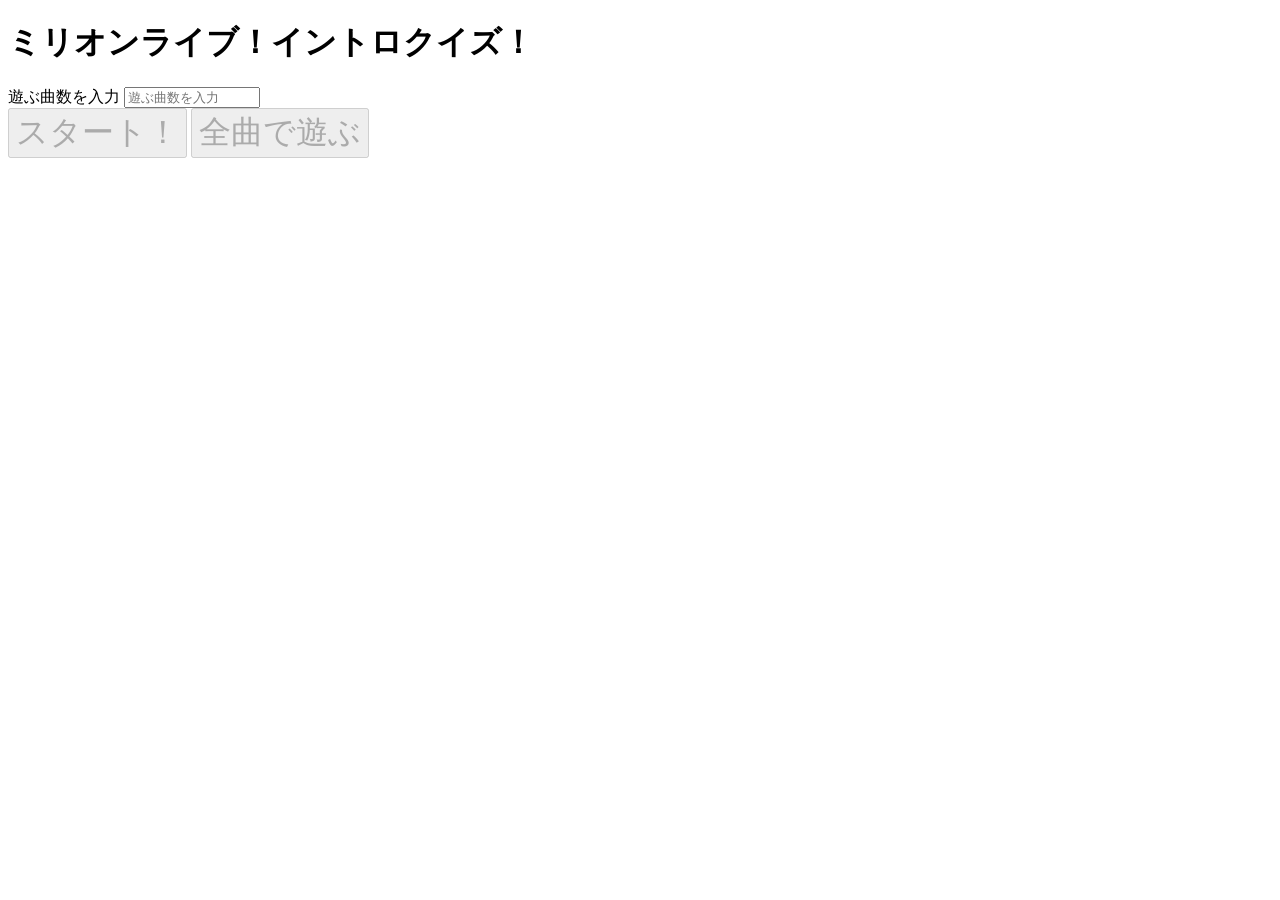
==== million-intro-quiz/index.html @ fbba30cf "Update index.html" ====
<!DOCTYPE html>
<html lang="ja">

<head>
    <meta charset="UTF-8">
    <meta name="viewport" content="width=device-width, initial-scale=1.0, maximum-scale=1.0">
    <title>million-intro-quiz</title>
    <style>
        button {
            font-size: 2rem;
        }

        @media (max-width: 600px) {
            button {
                width: 45%;
                max-width: 400px;
                font-size: 1.5rem;
                margin: 0.25rem;
            }

            #player {
                max-height: 200px;
            }

            #player iframe {
                max-height: 200px;
            }
        }

        #player {
            max-width: 100%;
        }

        #player iframe {
            max-width: 100%;
        }

        .hidden {
            position: absolute;
            left: -9999px;
            top: -9999px;
        }
    </style>
</head>

<!-- Google tag (gtag.js) -->
<script async src="https://www.googletagmanager.com/gtag/js?id=G-EN2T9CJ5Z2"></script>
<script>
    window.dataLayer = window.dataLayer || [];
    function gtag() { dataLayer.push(arguments); }
    gtag('js', new Date());

    gtag('config', 'G-EN2T9CJ5Z2');
</script>


<body>
    <h1>ミリオンライブ！イントロクイズ！</h1>
    <div id="setting">
        <label for="playing-song-count">遊ぶ曲数を入力 </label><input style="width: 8rem;" min="1" type="number"
            placeholder="遊ぶ曲数を入力" id="playing-song-count"><br>
        <button type="button" disabled id="start-button">スタート！</button>
        <button type="button" disabled id="start-all-button">全曲で遊ぶ</button>
    </div>
    <div id="result" style="display: none;">
        ランク:<span id="rank"></span><br>
        スコア:<span id="score"></span><br>
        平均正解時間:<span id="average-time-result"></span><br>
        正解率:<span id="accuracy"></span>(<span id="correct-count-result"></span>/<span id="question-count"></span>)<br>
        間違えた曲:
        <ul id="incorrect-songs"></ul>
    </div>
    <div id="controller" style="display: none;">
        <p>
            回答時間:<span id="timer">00.0</span><br>
            正解数:<span id="correct-count">0</span> 誤答数:<span id="incorrect-count">0</span> 平均正解時間:<span
                id="average-time">記録なし</span><br>
            残り曲数:<span id="remaining-song-count"></span><br>
            <span id="status"></span>
        </p>
        <button type="button" disabled id="answer-button" style="display: none;">回答する</button>
        <button type="button" id="show-answer-button" style="display: none">答えを見る</button>
        <button type="button" id="correct-button" style="display: none">正解</button>
        <button type="button" id="incorrect-button" style="display: none">不正解</button>
        <p id="song-title" style="display: none"></p>
        <div id="player" class="hidden"> </div>
        <script src="https://www.youtube.com/iframe_api"></script>
    </div>

    <script>
        const songIds = [
            '-FGMZtw5wFA',
            'LcT5EGALfvw',
            '-ksPkGh7GYY',
            'HnxtCPSnRiI',
            'S8Jei7xFJJ4',
            'cQzOtTwWtiY',
            'j77jsluhsTQ',
            'iqKas5YMRPk',
            'sZ--IpFyYJc',
            'hTBGZLAzfVg',
            'Ih6Mi3YwBEc',
            '7SBrmRXrCMo',
            'FPQCh1z9Lpo',
            'MyZry4TxgqI',
            'Iuete84dXwE',
            'a3MNRBKTPz4',
            'ZabUWkDpe9I',
            'uzUU6rXRSEs',
            '3iuQ8oCHzQA',
            'aekFxVX3ZVo',
            'w-B0avzcyjQ',
            'voM1UDGbbe0',
            'uGhTq4NNFVU',
            '_lhVm9XVlD0',
            'mFzN8ccO80o',
            'CPMm6HHLNZQ',
            'FkbhA3A2ARk',
            'UORQ4vI--_w',
            'YBUfZwasnVk',
            'K4l3klGc9xY',
            '61AT62up-vs',
            'HuO89I7P4ps',
            'kT1YG0fDg7I',
            '6KeP8iWBmKQ',
            'vNUnfhm3Ifc',
            '_QqEOE8GnDs',
            'z9c9RtTLVP8',
            'TTGcrVY1_fE',
            'vVeWz-zOyx8',
            'uDVa6jMMaZg',
            'Ixy6OqmQPGc',
            'KyFc-nqjR_g',
            'z5FYbAEffAw',
            '6awC7_ahQLY',
            '2pBBVjataZA',
            'Wpwz0dIsV2E',
            'noIbzd8k_QM',
            'HXyVCEMlq20',
            '0dCwCq7Yjfo',
            'dXWwMVsXbp4',
            'gJYo9Km2gkE',
            'Q6g6ZtKf_iw',
            'Ee1-FQJIkJw',
            'qskn0OISxIA',
            'tRcRXrdwdHI',
            'fy2Gk5fgRlU',
            'NMrRGNGAmpc',
            '0-ON3SNGdFQ',
            'p42nox25bnI',
            'WuLvsvNeifI',
            'jBL7u8vXrZM',
            'xG9WT0z6zec',
            'ovYdbWlZUeA',
            'WOBTJX8jess',
            'bBCRrzeCbk8',
            'bclEobFcc7A',
            'zhKmfZvWe3c',
            'aSIgYoxvM3Q',
            'mbyBtTn5IdA',
            'k1YLH-7o7hg',
            'gUUV4XqQMA4',
            'huK3Nlz_T0k',
            'hP6WsUrJb3A',
            'TwmDHn-Qa6k',
            'wpCr1PGPaKE',
            'HNtImorm5MQ',
            'mS1Gttap71A',
            'hZnIlUtKZfE',
            '21LtnbJg-tU',
            'qWTLVAmpv3M',
            'W1HvhUo_RzE',
            '45-NOYrinL0',
            'NamwZszOeAs',
            '0Df4P7Gbpow',
            '3sfmGUoPOgY',
            '5d_ZKnOgLoI',
            'mce1fyXN2So',
            'QwmHufiqUfw',
            'TM2hbEAgMaU',
            'v6jlhssTJNA',
            'gBaDlfu5s8I',
            'N4QJMn16HU4',
            'ww5WsIZY7lE',
            'o-Es4M6OgNk',
            '4oA71-PMVDk',
            'Tlzw2SGS1qo',
            '6duRZFWFHYw',
            'W0DrfoAu4Ck',
            '90ADK_UM-VI',
            'DxyCwpQ_zTY',
            'b8Qhgef4-G8',
            'aNVZC_eumJ0',
            'qYbppL03gdE',
            '1WD_8IlrW48',
            'TfY87DKs7kQ',
            'Xci96gKNeSk',
            'La-fRvgU5ow',
            'aD6IvmFXBDg',
            'NuLbZuhMVNs',
            'f5PoFiLXGcQ',
            'kc5lYw7dPTw',
            'R7nLYrMcKDQ',
            'GKNaO9s_AKE',
            'KHO-GguO0RQ',
            'n8XMXiR3WT0',
            'pZHhCYtey74',
            'Zo_4-eis_6s',
            'S0PxiYYSsZw',
            'h7RJMfR66og',
            'iqjGWOmFVik',
            '921GfvjCrn4',
            'yoqX17Q7CLk',
            '_rtOE2bLqqU',
            'W1gZfqs8aDM',
            'TtCk0ghvF90',
            'JukVboD4a1E',
            'b9LN6whqhS0',
            'V08Jrsa50BQ',
            'w7FkAeWh1S8',
            'Ro1E62Quneo',
            'CzLH3ipVT5o',
            'EPZSqb-Vacs',
            'EH6br1oX4mU',
            'W28EAcRVEdY',
            'uxbm4bA8ew0',
            'MJA_i8kqgxA',
            'x9ELGKdLRVw',
            'mPuW9fyOFRY',
            'cw68FjV7lbE',
            '7VK291Ztpmw',
            'EBqgYPo8_GU',
            'Sfo7UwWIleg',
            'bSwnKYYQHi4',
            'YQZJr4eUh-I',
            '260z2Pp3ajY',
            '4Gtnv2NRiGk',
            'QGNNNhoJKsk',
            '6MSnlqFIIZM',
            '65jUONWrk8Y',
            'iyZD67OXK-s',
            'nQLIA9pzzsQ',
            '0WO6EbIR_r4',
            'LwHOyFiyMTU',
            'XGo-J74Rdk4',
            'XwhljxylR_4',
            '5m2Tl_b6wC0',
            '-4lbOKFRk2k',
            'wHZxg-Km69E',
            'scyh94o7k8g',
            '0LLssHOMH4E',
            'miy789T6w9c',
            '-uns7Hxx-Z8',
            '4PXouVhBWW4',
            'NS_Ouw1e9Bk',
            'ERbeEEdmzBk',
            'EBJq9789c6k',
            'jPE91YRV5k8',
            'ErjMUBUyRj4',
            'wXBkhynYGXU',
            'J723VG6_lsI',
            'lvT4dP2PsmU',
            'bbBFuK8c32s',
            'h7E5aaGZUR4',
            'WKnq8DCdD4k',
            '556ijFeHpgs',
            'Wb9BBYgGE0U',
            'oWu0LFhYoCQ',
            'jK6GOqYAyOA',
            'spgKt_1djsw',
            'vskT4w-48QY',
            'QAD8K4IYYoA',
            'PUkiQRzXvCw',
            'fTDahWXcG_w',
            '2mxd07nr4TE',
            'UJ1bsJKXMyI',
            'mXnK4imFDT0',
            'tVT73cqQ71I',
            'l1bNsUKKnqY',
            'BQDLLTu-dOc',
            '9BM_MY8oI6s',
            '7oYRc9k4P5w',
            'baO4CubG1zg',
            'e6xNAh7Wb6A',
            'N6XQr_s1WFI',
            'jCQLfTDCwSM',
            '736lhs3hm38',
            'icMFQ75A9Jg',
            'w_R87WNNWMc',
            'tWZqvmI1IJ8',
            'CrAG42FbE3w',
            'iH4FWE-et-Y',
            'pCug6GmhNy8',
            '8ITEF26Udzo',
            'caiYKVL_uTA',
            '89n2XIdKFSw',
            'uCWumAa7Jvg',
            'NG9--qc96Qk',
            'm8rj6CssFVY',
            'OAYLyycXqDQ',
            'XV1l2w_tXiE',
            'hIRLBhiJ2Bs',
            'ZHrXUz5toNE',
            'cl6ai0dke5w',
            'zqm1uxlINbw',
            's4YsJ6mlj1o',
            '_44ejm9cfUM',
            'P5y-jUOUJuU',
            'UkLGLRMJOj4',
            'ieet5gJyhDU',
            'se9RdMTdq_c',
            'MTXNPxe8v9k',
            'WjjpKENH-ZA',
            'RJYwr7vFoeM',
            'xjsXR4aakNs',
            'Ex4EvDngwwE',
            'AggolIx7FQc',
            'zOVpFX_pCJw',
            '-DzIGZ7MFzw',
            'W-HtU9-aFs0',
            '8Lw5rScLXxM',
            'YgsrUrs_f9M',
            'w6qVXhmmhcA',
            'zqcrKQQ7NR0',
            '4jSsQcbxGH4',
            'CCLUR0uGL9E',
            'fHYDwlYo7bg',
            'rPp6NQYr7zU',
            'RGGeF8e3PwQ',
            'HQEni1T3t7M',
            'IHcdp3NhD5M',
            'o6PjrMZmWcc',
            'uDPwu2Pudb4',
            'EDA1Zjm1q1o',
            'l9kAK87HVAo',
            'WCW3-Y8rkz8',
            'PTK_6H7ECg4',
            'YBrpOwQlxB4',
            '_BqL3KpH9C0',
            'OrWo0sbC0W4',
            '5RJQMBozp08',
            '6rzlYpq8m6w',
            'D0uOynlIRNs',
            'Fsic4l8dyh4',
            'bp_Uo5DwIPY',
            'KdjIIPVoj9k',
            '1O0yM1zZdwQ',
            'g0DNTlCam0g',
            'Is_hXoOdyx8',
            'zfZ7ul2OGY4',
            'PEINhVwvXbI',
            '7h--n8dayK8',
            'QaJQabO9Q_Q',
            'NUiNKUfz9VM',
            'UrH8UW1WYNQ',
            'qOM0Un5CamU',
            'YZRodz2CCnc',
            'UqCzzJ1yd38',
            'O89TLxQNWHM',
            '_4qETshDPbg',
            'gQtzRFDCteU',
            'udIAUcegEgw',
            'k5-Wuuw5D00',
            'JxII3iHsijU',
            'pQVxzQyVIQE',
            'YvJlTUT9lg0',
            'jx5cYVRF__s',
            'cMvb40caGao',
            'cABx8Wl9YAw',
            '85GmA8ZHif4',
            'FPiwF4Fl61E',
            '6Uiw9V2SXsk',
            '195ZksGfYsE',
            'sEkJbekMfI0',
            'IKmnKjgMPHY',
            'tw1zKpI11kQ',
            'kd2yj_W0KCA',
            'Ivht80KDexo',
            'ZWAdDC5Fc60',
            'EY_ujI6vBt8',
            'YhPV-YewYCo',
            's6Q_B_UTDKI',
            'iBhyy2F-lx8',
            'wLhxAJJAwBE',
            'oLIPSy5XvJQ',
            'zK1mg7xOKYM',
            'i89xdDP2jng',
            'ORYt4pJklxg',
            'oGj4GKM9fX0',
            '_ZRvTHAH65o',
            '43-axjPdNFc',
            'xXsHKPquKPg',
            'a5X62ZQiaLg',
            'cNqGtiVFkrQ',
            'fQcjDJq4sOU',
            'pxNDyVpG7m0',
            'LLQ7m-l_7FQ',
            '4KBbX6qDGNk',
            'HJBcLcqe50I',
            'IgtNZrTjtPQ',
            'KqJ71WrlVJY',
            'Z8Y8MVJ5R7I',
            '10Kevs_wDPQ',
            'beGZOf1_3hc',
            'rXsvVNOu4N4',
            '86uCF6NeQIw',
            'Gn3b4u-SqgA',
            'U2vrlsXqCD0',
            'HRhrDwYUs2E',
            '7opKpKqh5i8',
            'I0HiUDoF7x4',
            'OhM5kWgVlU4',
            'CSWbkYEChq8',
            'hyNT3BdC9UI',
            '_DdENUyVQ5o',
            'lGex7hvK5kM',
            'O4CGWp5ZUCg',
            'JpZ5iLD4S50',
            '1aLjVcddyd4',
            '6H9HzUqTeck',
            'dj0CL_nJSLI',
            'mwTxsQ5L0e0',
            'PuNY8T0Vx5I',
            'bXTRLaDT_Lg',
            'F4vj6BAyOMI',
            '3Hfh1SFwEdg',
            'MC3QmTFwjWI',
            'fZKzQ_LWig4',
            'd1m5MhFTJ4M',
            'DTNECLVa3lk',
            'ZzQ4V78MSG4',
            '_XE0oq0M9Yk',
            'i734-lMvbwA',
            'v8T8Qj-1x-M',
            'v-8CsWJXrLI',
            '1KirGWkJZLI',
            'KfJ4x-Oruvg',
            'h4qlMhn96zk',
            'd9JE0w5AudU',
            '2iKBXW1WYZk',
            'lxInJHgnKXM',
            'PkwEF5_mShI',
            'DxN3-mJ8q98',
            'p8u4AivQl0w',
            'Zqby1eogDio',
            'aXAcapStg_A',
            'My1hBNsureA',
            'EEj3iUEmt-k',
            't5Kj6nsPsX4',
            '3Mj1dua0TAI',
            'lLt3wfTAPM0',
            'o90keHLiA_w',
            'DaKYdxn_ifI',
            'VH5qSLoOvNI',
            'bbXovNXz2sA',
            'nHd0vPafYOw',
            'KwveVlij4lc',
            '3c8Uoh1KpM8',
            'L5jnTnzHgIg',
            'fejJF4a6CUA',
            'fDMHHlPimAQ',
            '64oWozqhBbo',
            'VLobhrJimp0',
            'VuBThXovu2s',
            'DU1JiGEun8g',
            'gWhoeEfsvVo',
            'XqsLuwqlkrY',
            'Qb89GNYo9Ew',
            'sQpgZIJd7pY',
            'CDCD83VXgyI',
            'wMy_hG4tprw',
            'YRQEBBTgdpA',
            'HxQe5SVHlWQ',
            '6JiosI_1jeA',
            'WGYtZOyuy8Y',
            'lrOtFCSp1PY',
            'NydaiqWX2Y4',
            'EZWFjeIwx1A',
            '6cFkEZq-PgY',
            'oCKyHiWYuqM',
            'OCnTV9x9mFA',
            'Iji4ODkdvXU',
            'C38cR8TDRHk',
            'o-YK2vu3P3c',
            '9bXmrbPk040',
            'TNUbYeC5EFg',
            'fZYNPS5FKbQ',
            'CBGa3ANE_60',
            'H7AfzilyASo',
            'n5PUJoiB06s',
            'RpiPNsIFC7Y',
            'mvtjuhFVdYQ',
            'VDLbzmmyyNo',
            'i_7Kgr4Wj8Y',
            '7gl_p7NZwG0',
            'lxrIX-Yq0HE',
            'GRXOER-Tm3w',
            'bvuM3aomRX8',
            'pUAgtQ1MayY',
            '4XzfNJI6JKg',
            'AX2VSODd0r8',
            '9iGcVdEwTZY',
            'ctZVHZv984k',
            'y4mpiahrBt4',
            'GQoH5Fntzsk',
            'Ego-u2TtOCo',
            'e8tHtlhP2t0',
            'OVm5Lzkh-l4',
            'oWHsG0SqEmA',
            'dWUWzNU59y8',
            'rF-rDLR1QVw',
            '5H5LUhmDtKY',
            'Ay1iS1fpG8E',
            'mdw9dKDU3MQ',
            'N3j8BR7VXUg',
            'dIHKDnoMAKs',
            'e0dt0GkMF0A',
            'nQAyuWZzBGA',
            'r__FyUT39vI',
            '5h-KyyjFdoc',
            'X44t1Y4G35g',
            '8KEjl-jj2kY',
            'f6_yPQhY8Ts',
            'qr_m1r7yjaI',
            'gFXGNcNP18s',
            'rmZw7--Mm1A',
            'jDHAbIR0UZY',
            'eLNYyLkysVY',
            'hVuYo8zMCe4',
            'Igi66lBRpQ8',
            'guos5TeOrKQ',
        ]

        let remainingSongs = []
        let incorrectSongs = []
        let totalCorrectTime = 0
        let correctCount = 0
        let incorrectCount = 0

        let onSongStarted = null
        let onSongError = null

        let player
        function onYouTubeIframeAPIReady() {
            player = new YT.Player('player', {
                playerVars: {
                    playsinline: 1,
                },
                events: {
                    onReady: playerReady,
                    onStateChange(e) {
                        if (e.data === YT.PlayerState.PLAYING && onSongStarted) {
                            onSongStarted()
                            onSongStarted = null
                            onSongError = null
                        }
                    },
                    onError(e) {
                        if (onSongError) {
                            onSongError(e.data)
                            onSongStarted = null
                            onSongError = null
                        }
                    }
                }
            })
        }

        // const playerElement = document.getElementById('player')
        const remainingSongCount = document.getElementById('remaining-song-count')
        const songTitle = document.getElementById('song-title')
        const startButton = document.getElementById('start-button')
        const startAllButton = document.getElementById('start-all-button')
        const answerButton = document.getElementById('answer-button')
        const showAnswerButton = document.getElementById('show-answer-button')
        const correctButton = document.getElementById('correct-button')
        const incorrectButton = document.getElementById('incorrect-button')
        const statusElement = document.getElementById('status')
        const timer = document.getElementById('timer')
        const correctCountElement = document.getElementById('correct-count')
        const incorrectCountElement = document.getElementById('incorrect-count')
        const averageTimeElement = document.getElementById('average-time')

        document.getElementById('playing-song-count').max = songIds.length

        const playerReady = () => {
            startAllButton.addEventListener('click', async (e) => {
                remainingSongs = [...songIds]
                document.getElementById('setting').style.display = 'none'
                document.getElementById('result').style.display = 'none'
                document.getElementById('controller').style.display = 'block'
                answerButton.style.display = 'inline'
                const success = await change()
                if (success) {
                    startTimer()
                    answerButton.disabled = false
                } else {
                    showResult()
                }
            })
            startButton.addEventListener('click', async (e) => {
                const count = Number(document.getElementById('playing-song-count').value)
                if (!Number.isInteger(count) || count < 1 || count > songIds.length) {
                    alert('1~' + songIds.length + 'を入力してください。')
                    return
                }
                remainingSongs = [...songIds]
                for (let i = 0; i < songIds.length - count; i++) {
                    remainingSongs.splice(Math.floor(Math.random() * remainingSongs.length), 1)
                }
                document.getElementById('setting').style.display = 'none'
                document.getElementById('result').style.display = 'none'
                document.getElementById('controller').style.display = 'block'
                answerButton.style.display = 'inline'
                const success = await change()
                if (success) {
                    startTimer()
                    answerButton.disabled = false
                } else {
                    showResult()
                }
            })
            answerButton.addEventListener('click', (e) => {
                // playerElement.style.display = 'block'
                player.pauseVideo()
                statusElement.innerText = '停止中'
                answerButton.disabled = true
                answerButton.style.display = 'none'
                showAnswerButton.style.display = 'inline'
                stopTimer()
            })
            showAnswerButton.addEventListener('click', (e) => {
                player.playVideo()
                statusElement.innerText = '再生中'
                showAnswerButton.style.display = 'none'
                document.getElementById('player').classList.remove('hidden')
                correctButton.style.display = 'inline'
                correctButton.disabled = false
                incorrectButton.style.display = 'inline'
                incorrectButton.disabled = false
                songTitle.style.display = 'block'
                songTitle.innerText = player.getVideoData().title
            })
            correctButton.addEventListener('click', async (e) => {
                correctButton.disabled = true
                incorrectButton.disabled = true
                // playerElement.style.display = 'none'
                document.getElementById('player').classList.add('hidden')
                answerButton.style.display = 'inline'
                correctButton.style.display = 'none'
                incorrectButton.style.display = 'none'
                songTitle.style.display = 'none'
                correctCount++
                correctCountElement.innerText = correctCount
                totalCorrectTime += answerTime
                averageTimeElement.innerText = Math.round(totalCorrectTime / correctCount) / 10
                if (remainingSongs.length === 0) {
                    showResult()
                } else {
                    const success = await change()
                    if (success) {
                        startTimer()
                        answerButton.disabled = false
                    } else {
                        showResult()
                    }
                }
            })
            incorrectButton.addEventListener('click', async (e) => {
                correctButton.disabled = true
                incorrectButton.disabled = true
                // playerElement.style.display = 'none'
                document.getElementById('player').classList.add('hidden')
                answerButton.style.display = 'inline'
                correctButton.style.display = 'none'
                incorrectButton.style.display = 'none'
                songTitle.style.display = 'none'
                incorrectSongs.push([player.getVideoData().title, player.getVideoData().video_id])
                incorrectCount++
                incorrectCountElement.innerText = incorrectCount
                if (remainingSongs.length === 0) {
                    showResult()
                } else {
                    const success = await change()
                    if (success) {
                        startTimer()
                        answerButton.disabled = false
                    } else {
                        showResult()
                    }
                }
            })
            startButton.disabled = false
            startAllButton.disabled = false
        }

        const showResult = () => {
            player.pauseVideo()
            const incorrectSongsElement = document.getElementById('incorrect-songs')
            incorrectSongsElement.innerHTML = ''
            let rank = ''
            let averageTime = 0
            let score = 0

            let accuracy = correctCount / (correctCount + incorrectCount)

            if (!correctCount) {
                averageTime = '記録なし'
                score = 0
            } else {
                averageTime = Math.round(totalCorrectTime / correctCount) / 10
                score = Math.round(1000 * accuracy * (1 / (1 + averageTime / 5)))
                averageTime += '秒'
            }

            if (score >= 950) rank = 'SSS'
            else if (score >= 900) rank = 'SS'
            else if (score >= 850) rank = 'S'
            else if (score >= 750) rank = 'A'
            else if (score >= 600) rank = 'B'
            else if (score >= 450) rank = 'C'
            else if (score >= 300) rank = 'D'
            else if (score >= 200) rank = 'E'
            else rank = 'F'


            document.getElementById('rank').innerText = rank
            document.getElementById('score').innerText = score
            document.getElementById('average-time-result').innerText = averageTime
            document.getElementById('controller').style.display = 'none'
            document.getElementById('accuracy').innerText = (accuracy * 100).toFixed(1) + '%'
            document.getElementById('correct-count-result').innerText = correctCount
            document.getElementById('question-count').innerText = correctCount + incorrectCount
            document.getElementById('result').style.display = 'block'
            document.getElementById('setting').style.display = 'block'
            for (let song of incorrectSongs) {
                const a = document.createElement('a')
                a.href = `https://www.youtube.com/watch?v=${song[1]}`
                a.target = '_blank'
                a.rel = 'noopener noreferrer'
                a.textContent = song[0]
                const element = document.createElement('li')
                element.appendChild(a)
                incorrectSongsElement.appendChild(element)
            }

            totalCorrectTime = 0
            correctCount = 0
            incorrectCount = 0
            incorrectSongs = []
            correctCountElement.innerText = '0'
            incorrectCountElement.innerText = '0'
            averageTimeElement.innerText = '記録なし'
            timer.innerText = '00.0'
        }

        const change = async () => {
            while (remainingSongs.length) {
                const index = Math.floor(Math.random() * remainingSongs.length)
                const song = remainingSongs[index]
                statusElement.innerText = '読み込み中'
                try {
                    await loadSong(song)
                    remainingSongs.splice(index, 1)
                    remainingSongCount.innerText = remainingSongs.length + 1
                    statusElement.innerText = '再生中'
                    return true
                } catch (error) {
                    remainingSongs.splice(index, 1)
                    console.log(`動画エラー: ${song}`)
                }
            }
            return false
        }

        function loadSong(songId) {
            return new Promise((resolve, reject) => {
                const timeoutID = setTimeout(() => {
                    onSongStarted = null
                    onSongError = null
                    reject("timeout")
                }, 15000)
                onSongStarted = () => {
                    clearTimeout(timeoutID)
                    resolve()
                }
                onSongError = error => {
                    clearTimeout(timeoutID)
                    reject(error)
                }
                player.loadVideoById(songId)
            });
        }

        let startTime
        let timeoutID
        let answerTime
        const displayTime = () => {
            const currentTime = Date.now() - startTime
            answerTime = Math.floor(currentTime / 100)
            timer.innerText = (currentTime / 1000).toFixed(1)
            timeoutID = setTimeout(displayTime, 100)
        }
        const startTimer = () => {
            startTime = Date.now()
            displayTime()
        }
        const stopTimer = () => {
            clearTimeout(timeoutID)
        }
    </script>
</body>

</html>
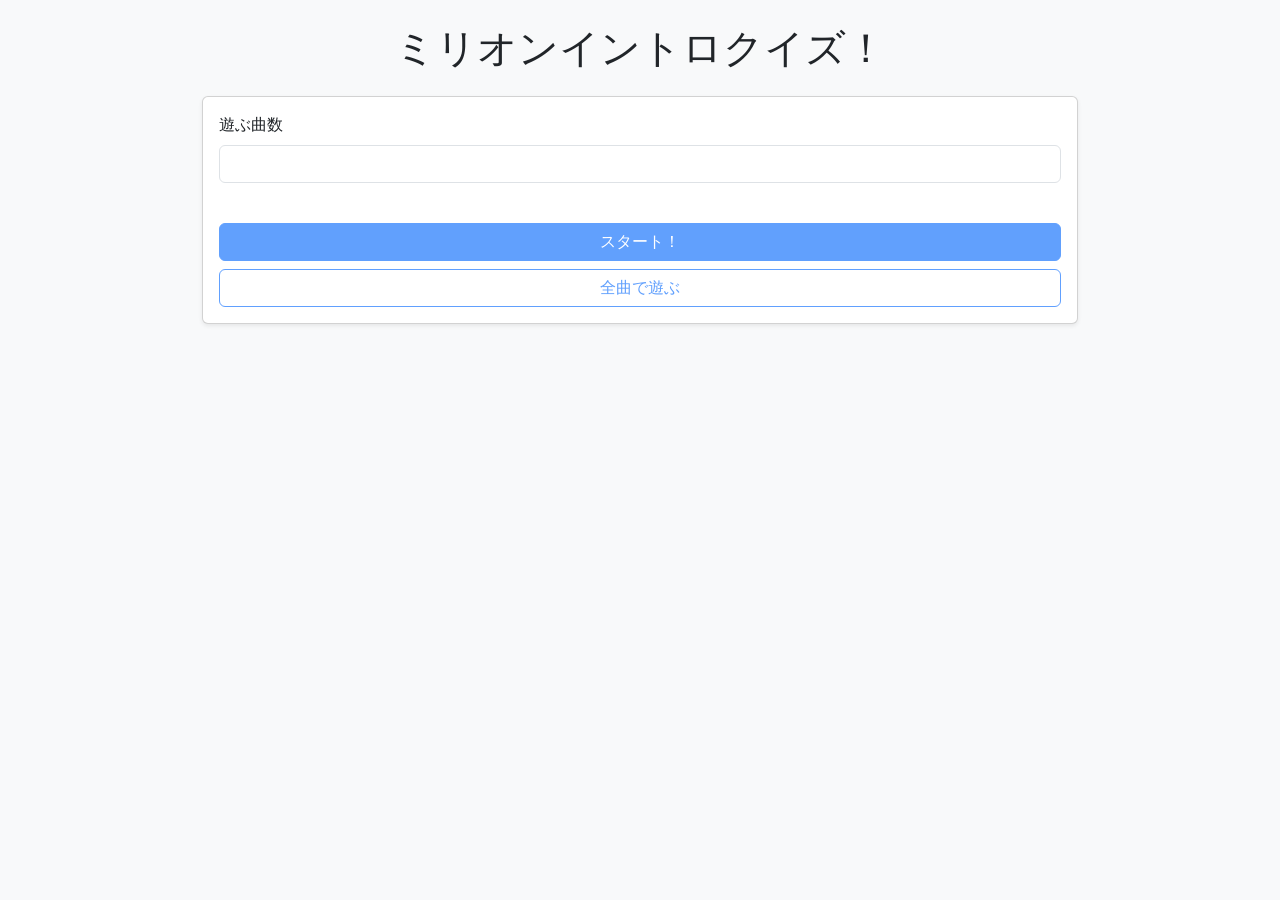
==== commit b9274afc: "見た目を整えた" ====
--- a/million-intro-quiz/index.html
+++ b/million-intro-quiz/index.html
@@ -2,39 +2,20 @@
 <html lang="ja">
 
 <head>
+    <!-- Google tag (gtag.js) -->
+    <script async src="https://www.googletagmanager.com/gtag/js?id=G-EN2T9CJ5Z2"></script>
+    <script>
+        window.dataLayer = window.dataLayer || [];
+        function gtag() { dataLayer.push(arguments); }
+        gtag('js', new Date());
+
+        gtag('config', 'G-EN2T9CJ5Z2');
+    </script>
     <meta charset="UTF-8">
     <meta name="viewport" content="width=device-width, initial-scale=1.0, maximum-scale=1.0">
     <title>million-intro-quiz</title>
+    <link href="https://cdn.jsdelivr.net/npm/bootstrap@5.3.8/dist/css/bootstrap.min.css" rel="stylesheet">
     <style>
-        button {
-            font-size: 2rem;
-        }
-
-        @media (max-width: 600px) {
-            button {
-                width: 45%;
-                max-width: 400px;
-                font-size: 1.5rem;
-                margin: 0.25rem;
-            }
-
-            #player {
-                max-height: 200px;
-            }
-
-            #player iframe {
-                max-height: 200px;
-            }
-        }
-
-        #player {
-            max-width: 100%;
-        }
-
-        #player iframe {
-            max-width: 100%;
-        }
-
         .hidden {
             position: absolute;
             left: -9999px;
@@ -43,50 +24,117 @@
     </style>
 </head>
 
-<!-- Google tag (gtag.js) -->
-<script async src="https://www.googletagmanager.com/gtag/js?id=G-EN2T9CJ5Z2"></script>
-<script>
-    window.dataLayer = window.dataLayer || [];
-    function gtag() { dataLayer.push(arguments); }
-    gtag('js', new Date());
-
-    gtag('config', 'G-EN2T9CJ5Z2');
-</script>
-
-
-<body>
-    <h1>ミリオンライブ！イントロクイズ！</h1>
-    <div id="setting">
-        <label for="playing-song-count">遊ぶ曲数を入力 </label><input style="width: 8rem;" min="1" type="number"
-            placeholder="遊ぶ曲数を入力" id="playing-song-count"><br>
-        <button type="button" disabled id="start-button">スタート！</button>
-        <button type="button" disabled id="start-all-button">全曲で遊ぶ</button>
+<body class="bg-body-tertiary">
+    <div class="container py-4" style="max-width: 900px">
+        <h1 class="text-center mb-4">ミリオンイントロクイズ！</h1>
+        <div id="setting" class="card shadow-sm">
+            <div class="card-body">
+                <label for="playing-song-count" class="form-label">遊ぶ曲数</label><input min="1" type="number"
+                    class="form-control mb-3" id="playing-song-count"><br>
+                <div class="d-grid gap-2">
+                    <button class="btn btn-primary" type="button" disabled id="start-button">スタート！</button>
+                    <button class="btn btn-outline-primary" type="button" disabled id="start-all-button">全曲で遊ぶ</button>
+                </div>
+            </div>
+        </div>
+
+        <div id="result" style="display: none">
+            <div class="card shadow text-center mt-4 mb-4">
+                <div class="card-body py-5">
+                    <div id="rank" class="display-1 fw-bold-text-warning"></div>
+                    <div class="text-secondary mb-3">Rank</div>
+                    <div id="score" class="display-2 fw-bold"></div>
+                    <div class="text-muted">score</div>
+                </div>
+            </div>
+            <div class="card shadow-sm mb-4">
+                <div class="card-body">
+                    <div class="row text-center">
+                        <div class="col">
+                            <div class="text-muted">正解率</div>
+                            <div id="accuracy" class="fs-2 fw-bold"></div>
+                        </div>
+                        <div class="col">
+                            <div class="text-muted">平均時間</div>
+                            <div id="average-time-result" class="fs-2 fw-bold"></div>
+                        </div>
+                    </div>
+                    <hr>
+                    <div class="text-center">
+                        <div class="text-center">正解数</div>
+                        <div class="fs-3 fw-bold">
+                            <span id="correct-count-result"></span>
+                            /
+                            <span id="question-count"></span>
+                        </div>
+                    </div>
+                </div>
+            </div>
+            <div class="card shadow-sm mb-4">
+                <div class="card-header">間違えた曲</div>
+                <ul id="incorrect-songs" class="list-group list-group-flush"></ul>
+            </div>
+            <button id="play-again-button" class="btn btn-primary w-100">もう一度遊ぶ</button>
+        </div>
+
+        <div id="controller" style="display: none;">
+            <div class="card shadow-sm mb-3">
+                <div class="card-body">
+                    <div class="row text-center">
+                        <div id="status-badge" class="badge text-bg-primary mb-2"></div>
+                        <h3 id="song-title" class="fw-bold text-center text-primary" style="display: none"></h3>
+                    </div>
+                    <hr>
+                    <div class="row g-3 text-center">
+                        <div class="col-6 col-md-3">
+                            <small class="text-muted">回答時間</small>
+                            <div id="timer" class="fs-3 fw-bold">0.00</div>
+                        </div>
+
+                        <div class="col-6 col-md-3">
+                            <small class="text-muted">残り曲数</small>
+                            <div id="remaining-song-count" class="fs-3 fw-bold">0</div>
+                        </div>
+
+                        <div class="col-6 col-md-3">
+                            <small class="text-muted">正解</small>
+                            <div id="correct-count" class="fs-3 fw-bold text-success">0</div>
+                        </div>
+
+                        <div class="col-6 col-md-3">
+                            <small class="text-muted">誤答</small>
+                            <div id="incorrect-count" class="fs-3 fw-bold text-danger">0</div>
+                        </div>
+                    </div>
+                </div>
+            </div>
+
+            <div class="row g-3 align-items-stretch">
+                <div class="col-12 col-md-8">
+                    <div id="player-card" class="card h-100 hidden">
+                        <div class="card-body">
+                            <div class="ratio ratio-16x9">
+                                <div id="player"></div>
+                            </div>
+                        </div>
+                    </div>
+                </div>
+
+                <div class="col-12 col-md-4">
+                    <div class="d-grid gap-2 h-100">
+                        <button id="correct-button" class="btn btn-success flex-grow-1" style="display: none">正解</button>
+                        <button id="incorrect-button" class="btn btn-danger flex-grow-1" style="display: none">不正解</button>
+                    </div>
+                </div>
+            </div>
+
+            <button type="button" disabled id="answer-button" class="btn btn-primary btn-lg w-100"
+                style="display: none;">回答する</button>
+            <button type="button" id="show-answer-button" class="btn btn-secondary btn-lg w-100"
+                style="display: none">答えを見る</button>
+            <script src="https://www.youtube.com/iframe_api"></script>
+        </div>
     </div>
-    <div id="result" style="display: none;">
-        ランク:<span id="rank"></span><br>
-        スコア:<span id="score"></span><br>
-        平均正解時間:<span id="average-time-result"></span><br>
-        正解率:<span id="accuracy"></span>(<span id="correct-count-result"></span>/<span id="question-count"></span>)<br>
-        間違えた曲:
-        <ul id="incorrect-songs"></ul>
-    </div>
-    <div id="controller" style="display: none;">
-        <p>
-            回答時間:<span id="timer">00.0</span><br>
-            正解数:<span id="correct-count">0</span> 誤答数:<span id="incorrect-count">0</span> 平均正解時間:<span
-                id="average-time">記録なし</span><br>
-            残り曲数:<span id="remaining-song-count"></span><br>
-            <span id="status"></span>
-        </p>
-        <button type="button" disabled id="answer-button" style="display: none;">回答する</button>
-        <button type="button" id="show-answer-button" style="display: none">答えを見る</button>
-        <button type="button" id="correct-button" style="display: none">正解</button>
-        <button type="button" id="incorrect-button" style="display: none">不正解</button>
-        <p id="song-title" style="display: none"></p>
-        <div id="player" class="hidden"> </div>
-        <script src="https://www.youtube.com/iframe_api"></script>
-    </div>
-
     <script>
         const songIds = [
             '-FGMZtw5wFA',
@@ -566,7 +614,6 @@
             })
         }
 
-        // const playerElement = document.getElementById('player')
         const remainingSongCount = document.getElementById('remaining-song-count')
         const songTitle = document.getElementById('song-title')
         const startButton = document.getElementById('start-button')
@@ -575,11 +622,11 @@
         const showAnswerButton = document.getElementById('show-answer-button')
         const correctButton = document.getElementById('correct-button')
         const incorrectButton = document.getElementById('incorrect-button')
-        const statusElement = document.getElementById('status')
         const timer = document.getElementById('timer')
         const correctCountElement = document.getElementById('correct-count')
         const incorrectCountElement = document.getElementById('incorrect-count')
-        const averageTimeElement = document.getElementById('average-time')
+        const statusBadge = document.getElementById('status-badge')
+        const playerCard = document.getElementById('player-card')
 
         document.getElementById('playing-song-count').max = songIds.length
 
@@ -589,6 +636,8 @@
                 document.getElementById('setting').style.display = 'none'
                 document.getElementById('result').style.display = 'none'
                 document.getElementById('controller').style.display = 'block'
+                statusBadge.className = 'badge text-bg-success'
+                statusBadge.textContent = '再生中'
                 answerButton.style.display = 'inline'
                 const success = await change()
                 if (success) {
@@ -611,6 +660,8 @@
                 document.getElementById('setting').style.display = 'none'
                 document.getElementById('result').style.display = 'none'
                 document.getElementById('controller').style.display = 'block'
+                statusBadge.className = 'badge text-bg-success'
+                statusBadge.textContent = '再生中'
                 answerButton.style.display = 'inline'
                 const success = await change()
                 if (success) {
@@ -621,9 +672,9 @@
                 }
             })
             answerButton.addEventListener('click', (e) => {
-                // playerElement.style.display = 'block'
                 player.pauseVideo()
-                statusElement.innerText = '停止中'
+                statusBadge.className = 'badge text-bg-warning'
+                statusBadge.textContent = '停止中'
                 answerButton.disabled = true
                 answerButton.style.display = 'none'
                 showAnswerButton.style.display = 'inline'
@@ -631,9 +682,10 @@
             })
             showAnswerButton.addEventListener('click', (e) => {
                 player.playVideo()
-                statusElement.innerText = '再生中'
+                statusBadge.className = 'badge text-bg-success'
+                statusBadge.textContent = '再生中'
                 showAnswerButton.style.display = 'none'
-                document.getElementById('player').classList.remove('hidden')
+                playerCard.classList.remove('hidden')
                 correctButton.style.display = 'inline'
                 correctButton.disabled = false
                 incorrectButton.style.display = 'inline'
@@ -644,8 +696,7 @@
             correctButton.addEventListener('click', async (e) => {
                 correctButton.disabled = true
                 incorrectButton.disabled = true
-                // playerElement.style.display = 'none'
-                document.getElementById('player').classList.add('hidden')
+                playerCard.classList.add('hidden')
                 answerButton.style.display = 'inline'
                 correctButton.style.display = 'none'
                 incorrectButton.style.display = 'none'
@@ -653,7 +704,6 @@
                 correctCount++
                 correctCountElement.innerText = correctCount
                 totalCorrectTime += answerTime
-                averageTimeElement.innerText = Math.round(totalCorrectTime / correctCount) / 10
                 if (remainingSongs.length === 0) {
                     showResult()
                 } else {
@@ -669,8 +719,7 @@
             incorrectButton.addEventListener('click', async (e) => {
                 correctButton.disabled = true
                 incorrectButton.disabled = true
-                // playerElement.style.display = 'none'
-                document.getElementById('player').classList.add('hidden')
+                playerCard.classList.add('hidden')
                 answerButton.style.display = 'inline'
                 correctButton.style.display = 'none'
                 incorrectButton.style.display = 'none'
@@ -690,6 +739,12 @@
                     }
                 }
             })
+            document.getElementById('play-again-button').addEventListener('click', () => {
+                window.scrollTo({
+                    top: 0,
+                    behavior: 'smooth'
+                })
+            })
             startButton.disabled = false
             startAllButton.disabled = false
         }
@@ -713,15 +768,22 @@
                 averageTime += '秒'
             }
 
-            if (score >= 950) rank = 'SSS'
-            else if (score >= 900) rank = 'SS'
-            else if (score >= 850) rank = 'S'
-            else if (score >= 750) rank = 'A'
-            else if (score >= 600) rank = 'B'
-            else if (score >= 450) rank = 'C'
+            if (score >= 900) rank = 'SSS'
+            else if (score >= 800) rank = 'SS'
+            else if (score >= 700) rank = 'S'
+            else if (score >= 600) rank = 'A'
+            else if (score >= 500) rank = 'B'
+            else if (score >= 400) rank = 'C'
             else if (score >= 300) rank = 'D'
             else if (score >= 200) rank = 'E'
             else rank = 'F'
+
+            const rankElement = document.getElementById('rank')
+            rankElement.className = 'display-1 fw-bold'
+            if (rank === 'SSS') rankElement.classList.add('text-danger')
+            else if (rank === 'SS') rankElement.classList.add('text-warning')
+            else if (rank === 'S') rankElement.classList.add('text-success')
+            else rankElement.classList.add('text-secondary')
 
 
             document.getElementById('rank').innerText = rank
@@ -740,17 +802,22 @@
                 a.rel = 'noopener noreferrer'
                 a.textContent = song[0]
                 const element = document.createElement('li')
+                element.className = 'list-group-item'
                 element.appendChild(a)
                 incorrectSongsElement.appendChild(element)
             }
-
+            if (incorrectSongs.length === 0) {
+                const element = document.createElement('li')
+                element.innerText = 'なし！'
+                element.className = 'list-group-item'
+                incorrectSongsElement.appendChild(element)
+            }
             totalCorrectTime = 0
             correctCount = 0
             incorrectCount = 0
             incorrectSongs = []
             correctCountElement.innerText = '0'
             incorrectCountElement.innerText = '0'
-            averageTimeElement.innerText = '記録なし'
             timer.innerText = '00.0'
         }
 
@@ -758,12 +825,14 @@
             while (remainingSongs.length) {
                 const index = Math.floor(Math.random() * remainingSongs.length)
                 const song = remainingSongs[index]
-                statusElement.innerText = '読み込み中'
+                statusBadge.className = 'badge text-bg-secondary'
+                statusBadge.textContent = '読み込み中'
                 try {
                     await loadSong(song)
                     remainingSongs.splice(index, 1)
                     remainingSongCount.innerText = remainingSongs.length + 1
-                    statusElement.innerText = '再生中'
+                    statusBadge.className = 'badge text-bg-success'
+                    statusBadge.textContent = '再生中'
                     return true
                 } catch (error) {
                     remainingSongs.splice(index, 1)
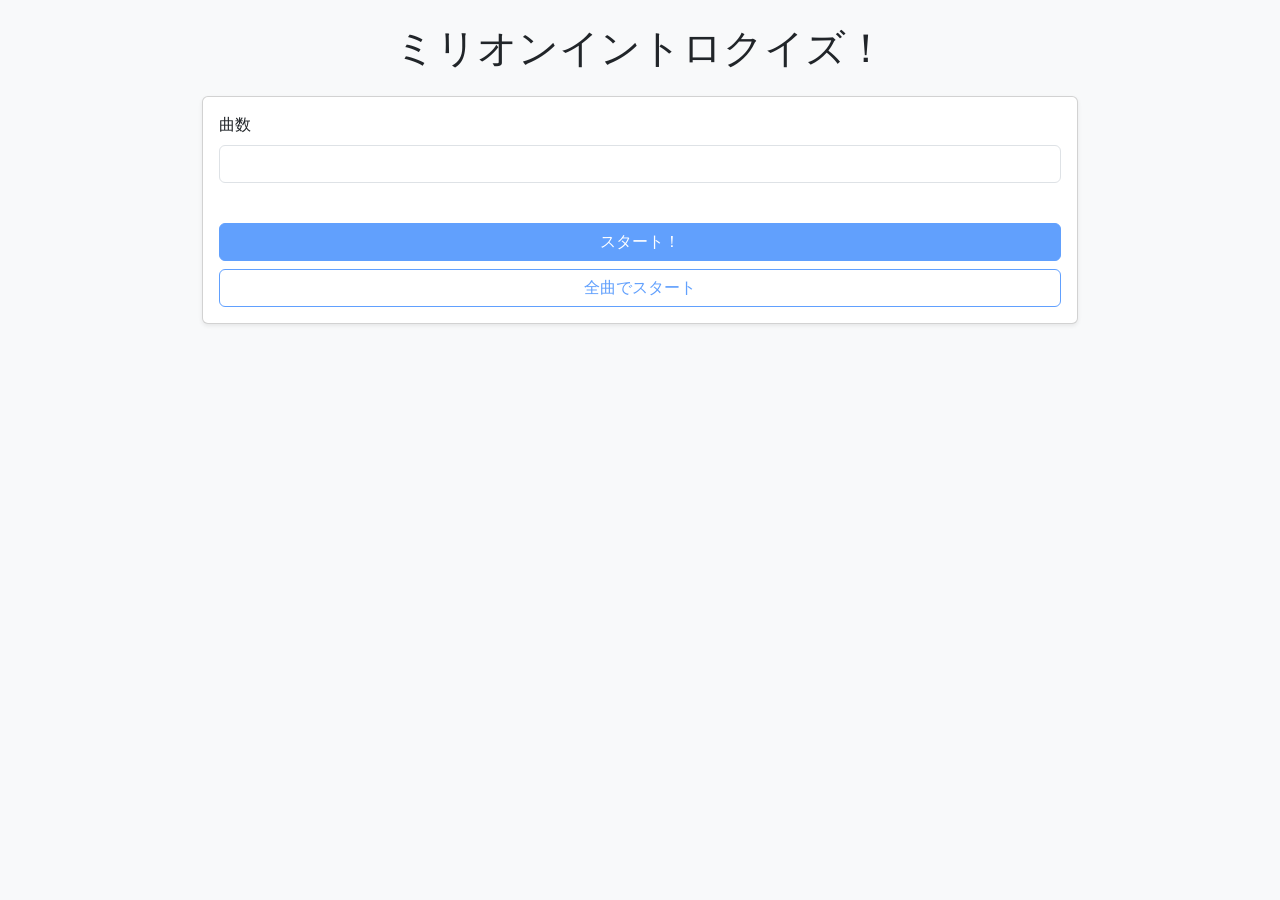
==== commit e4c27c9e: "レイアウト調整" ====
--- a/million-intro-quiz/index.html
+++ b/million-intro-quiz/index.html
@@ -17,9 +17,9 @@
     <link href="https://cdn.jsdelivr.net/npm/bootstrap@5.3.8/dist/css/bootstrap.min.css" rel="stylesheet">
     <style>
         .hidden {
-            position: absolute;
-            left: -9999px;
-            top: -9999px;
+            visibility: hidden;
+            height: 0;
+            overflow: hidden;
         }
     </style>
 </head>
@@ -29,11 +29,11 @@
         <h1 class="text-center mb-4">ミリオンイントロクイズ！</h1>
         <div id="setting" class="card shadow-sm">
             <div class="card-body">
-                <label for="playing-song-count" class="form-label">遊ぶ曲数</label><input min="1" type="number"
+                <label for="playing-song-count" class="form-label">曲数</label><input min="1" type="number"
                     class="form-control mb-3" id="playing-song-count"><br>
                 <div class="d-grid gap-2">
                     <button class="btn btn-primary" type="button" disabled id="start-button">スタート！</button>
-                    <button class="btn btn-outline-primary" type="button" disabled id="start-all-button">全曲で遊ぶ</button>
+                    <button class="btn btn-outline-primary" type="button" disabled id="start-all-button">全曲でスタート</button>
                 </div>
             </div>
         </div>
@@ -109,9 +109,9 @@
                 </div>
             </div>
 
-            <div class="row g-3 align-items-stretch">
+            <div class="row g-3 align-items-stretch hidden" id="player-card">
                 <div class="col-12 col-md-8">
-                    <div id="player-card" class="card h-100 hidden">
+                    <div class="card h-100">
                         <div class="card-body">
                             <div class="ratio ratio-16x9">
                                 <div id="player"></div>
@@ -121,16 +121,16 @@
                 </div>
 
                 <div class="col-12 col-md-4">
-                    <div class="d-grid gap-2 h-100">
-                        <button id="correct-button" class="btn btn-success flex-grow-1" style="display: none">正解</button>
-                        <button id="incorrect-button" class="btn btn-danger flex-grow-1" style="display: none">不正解</button>
+                    <div class="d-flex flex-row flex-md-column gap-2 h-100">
+                        <button id="correct-button" class="btn btn-success flex-fill" style="display: none">正解</button>
+                        <button id="incorrect-button" class="btn btn-danger flex-fill" style="display: none">不正解</button>
                     </div>
                 </div>
             </div>
 
-            <button type="button" disabled id="answer-button" class="btn btn-primary btn-lg w-100"
+            <button type="button" disabled id="answer-button" class="mt-3 btn btn-primary btn-lg w-100"
                 style="display: none;">回答する</button>
-            <button type="button" id="show-answer-button" class="btn btn-secondary btn-lg w-100"
+            <button type="button" id="show-answer-button" class="mt-3 btn btn-secondary btn-lg w-100"
                 style="display: none">答えを見る</button>
             <script src="https://www.youtube.com/iframe_api"></script>
         </div>
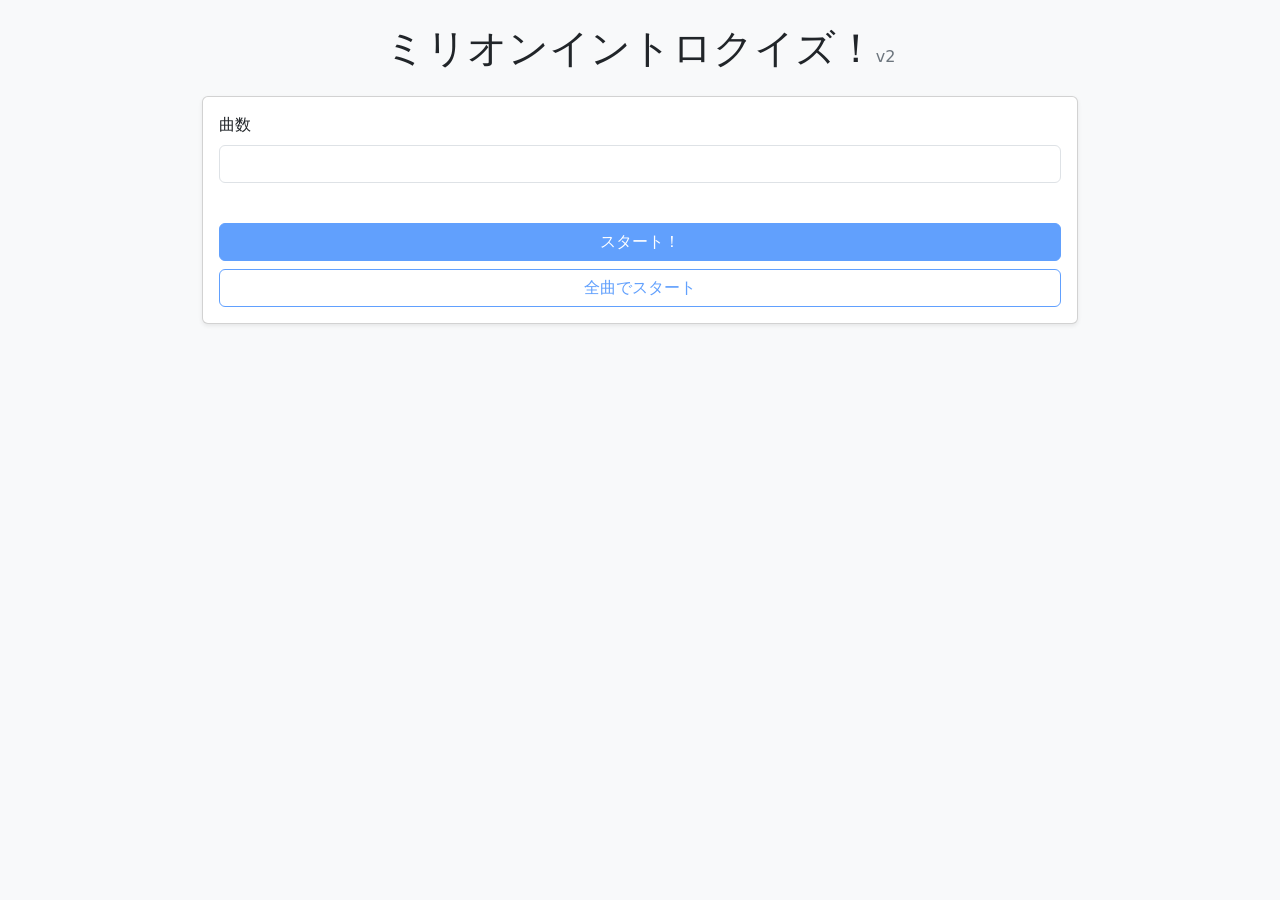
==== commit 2c698c75: "Update index.html" ====
--- a/million-intro-quiz/index.html
+++ b/million-intro-quiz/index.html
@@ -26,7 +26,7 @@
 
 <body class="bg-body-tertiary">
     <div class="container py-4" style="max-width: 900px">
-        <h1 class="text-center mb-4">ミリオンイントロクイズ！</h1>
+        <h1 class="text-center mb-4">ミリオンイントロクイズ！<span class="fs-6 text-secondary">v2</span></h1>
         <div id="setting" class="card shadow-sm">
             <div class="card-body">
                 <label for="playing-song-count" class="form-label">曲数</label><input min="1" type="number"
